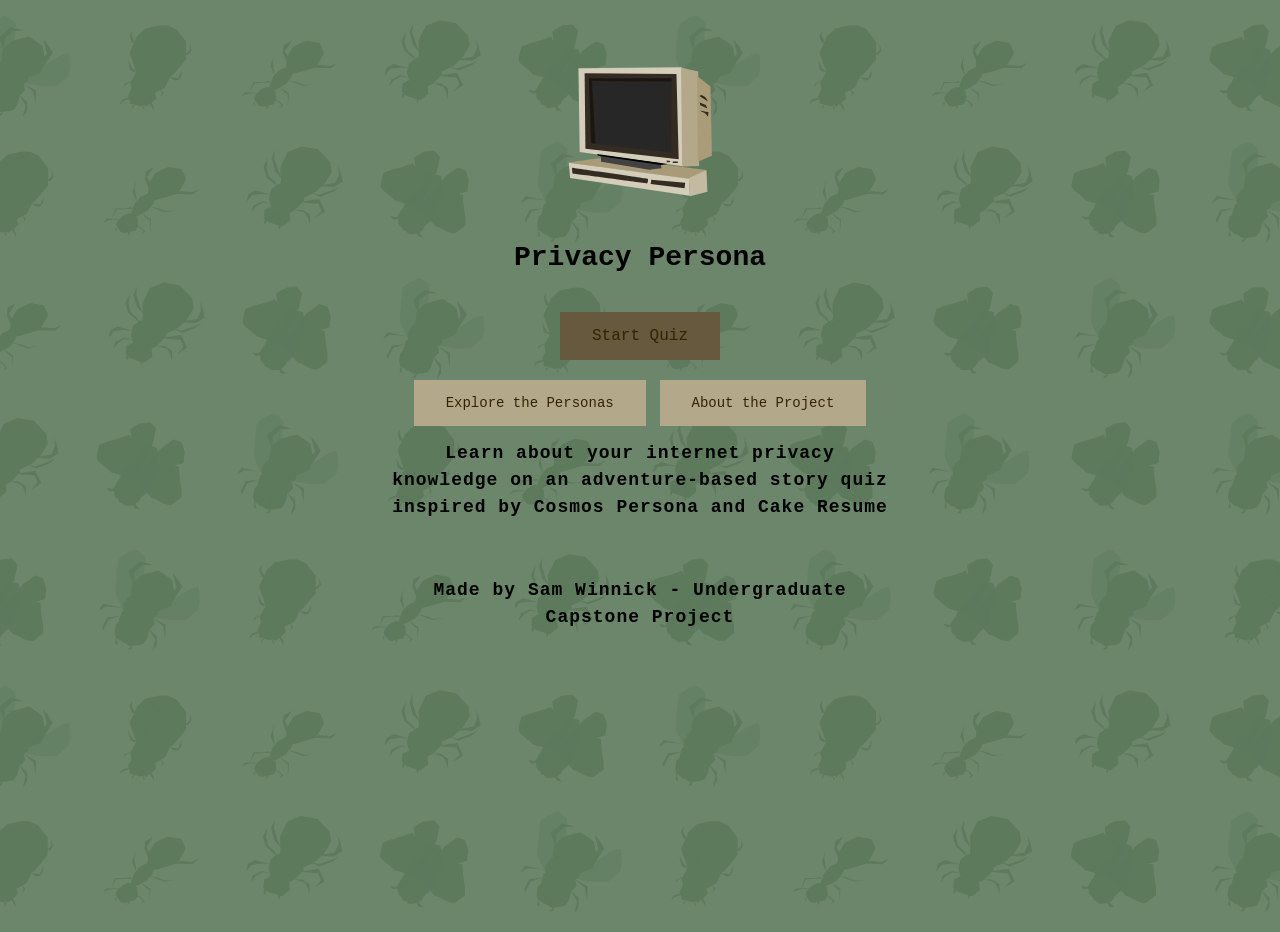
==== index.html @ 3db1d500 "fontbold" ====
<!DOCTYPE html>
<html lang="en">
<head>
    <title>Privacy Persona</title>
    <link rel="stylesheet" href="style.css">
    <meta name="viewport" content="width=device-width, initial-scale=1.0">
</head>
<body>

    <div class="quiz-page" id="quiz-page"> <!-- main parent container  -->

        <div class="start-page" id="start-page"> <!-- start page child container  -->
            <img src="images/Vector-Computer1.svg" class="start-image">
            <h1>Privacy Persona</h1>
            <button id="start-button" class="start-button">Start Quiz</button>
            <br>
            <button id="explore-button" class="about-button">Explore the Personas</button>
            <button id="about-button" class="about-button">About the Project</button>
            <br>
            <h2>Learn about your internet privacy knowledge on an adventure-based story quiz inspired by Cosmos Persona and Cake Resume</h2>
            <br>
            <h2>Made by Sam Winnick - Undergraduate Capstone Project</h2>
        </div>


        <div id="quiz" style="display: none;"> <!-- quiz page child container  -->
            <p id="question-text"></p>
            <button id="answerA" class="answer-button"></button>
            <button id="answerB" class="answer-button"></button>
            </div>

        <div id="result" style="display: none;"> <!-- results page child container  -->
            <div class="result-image">
            <img id="result-image" src="" alt="result image">
            </div>
            <br>
            <button id="explore-button2" class="about-button">Explore the Personas</button>
            <button id="about-button2" class="about-button">About the Project</button></a>  
        </div>

        <div id="explore-page" style="display: none;"> <!-- explore page child container  -->
            <img src="images/Vector-Computer1.svg" class="home-image" id="home-link">
            <h1>The Personas</h1>
            <img src="images/The-Fly-Result.png" alt="The Fly" class="result-image">
            <img src="images/The-Ant-Result.png" alt="The Ant" class="result-image">
            <img src="images/The-Moth-Result.png" alt="The Moth" class="result-image">
            <img src="images/The-Beetle-Result.png" alt="The Beetle" class="result-image">
            <img src="images/The-Spider-Result.png" alt="The Spider" class="result-image">
        </div>

        <div id="about-page" style="display: none;"> <!-- about page child container  -->
            <img src="images/Vector-Computer1.svg" class="home-image" id="home-link2">
            <h1>About the Project</h1>
            <div id="about-block"> 
                <p>The necessity to increase digital literacy, particularly internet privacy awareness in order to safely navigate the web has become imperative. Privacy Persona, a quiz that assesses user’s knowledge on internet privacy skills, works to confront these increasing concerns. Following the user through a narrative adventure acting as an allegory for the web, allows for users to explore their online habits through self-assessment. </p>
                <h3>Method</h3>
                <p>To situate the project within the digital humanities, it was required to have in-depth background knowledge of self assessment, social categorization theory, the rise and impact of quiz taking, interactive learning, and the relationship individuals develop with digital spaces. Similar studies that explore web user archetypes such as Charset and Bedard's1, Meyen et al.'s2 and Dehling et al.'s3 created a foundation for preexisting scholarship and helped develop the quiz results. Using the existing typologies in research and comparing their traits, I developed my persona results and alongside wrote the questionnaire for the quiz using studies highlighting the most common uncertainties and skill gaps in digital literacy. The project was coded on Visual Studio code using JavaScript, HTML/CSS  and debugged with Claude AI. The quiz is currently hosted on Github pages for open public access. </p>
                <h3>Deliverable</h3>
                <p>The influence of self-assessment and social categorization became a widely shared sentiment across the early age of internet. Internet groups were formed based on common interests, such as fandoms, hobbies, lifestyle, and more. Thus came the emergence of grouping and association on the internet and along came the construction of digital identities (Berberick and McAllister 3424)4. The desire to relate to others and find connections through the internet would inevitably impact the influence of personality quizzes finding their popularity. 
                <br>•••
                In the early 2010s, BuzzFeed became widely known for their creative utilization of personality quizzes. It became a popular model for their website to gain user interaction by catering to the digital self-construction (Berberick and McAllister 3435) and self-categorization motivations (Hornsey 215)5. With the ability to create your own personality quiz, from topics ranging to “what character are you?” to “what food item are you?”, BuzzFeed monetized pre-existing digital behaviours such as finding community, building upon ones digital identity, and fan culture, to categorize and unite web users with similar traits, behaviours, and interests. 
                <br>•••
                In 2024 , playful, artistic personality quizzes began to circulate on GitHub. Artists began designing, programming, and adding unique visuals and themes to the quizzes. Cosmos Persona6, developed by I-see Warisa Jaidee, went viral for its narrative storytelling and unique graphics, situating itself between play, art, and learning. Cake Resume7 was created by an online hub for resume building and job searching, which encouraged users to learn about their career habits through a fun, engaging, pastry-themed design. This was the first viral instance where quiz-taking methods were used for educational purposes outside of psychology, providing users with insights to improve their interview skills. The natural shareability of quiz content as discussed by Berberick and McAllister allows for these projects to reach many internet users and act as a means of self-promotion for the project itself, encouraging discourse and topic awareness.
                </p>
                <p>This code was written in collaboration with ClaudeAI and was used to iterate, debug, and refine the quiz algorithm.</p>
                <p>To explore the sources used in developing this project visit <a href="https://samanthawinnick.framer.website/">https://samanthawinnick.framer.website/</a></p>
            </div>
        </div>

    </div>
        <script src="script.js"></script>
</body>
</html>
---- style.css ----
* {
    box-sizing: border-box;
}

body {
    font-family: "Lucida Console", "Courier New", monospace;
    background: url("images/background.svg") center/cover no-repeat #5D7A5D;
    background-repeat: repeat-y;
    font-size: 20px;
    margin: 0;
    padding: 16px;
    display: flex;
    justify-content: center;
    align-items: flex-start;
    min-height: 100vh;
}

.quiz-page {
    font-family: "Lucida Console", "Courier New", monospace;
    text-align: center;
    font-size: 23px;
    max-width: 500px;
    width: 100%;
    min-height: 100svh;
    font-weight: bold;
    padding-top: 20px;
}

#quiz {
    display: flex;
    flex-direction: column;
    align-items: center;
    width: 100%;
}


h1 {
    font-family: "Lucida Console", "Courier New", monospace;
    font-size: 28px;
    font-weight: bold; 

}

p{
    font-size: 12px;
}

h2{
    font-size: 18px;
    text-align: center;
    letter-spacing: 1px;
    line-height: 1.5;
}

.start-button {  
    display: inline-block;
    font-family: "Lucida Console", "Courier New", monospace;
    background-color: #66593D; 
    border: none;
    color: #312500;
    padding: 15px 32px;
    text-align: center;
    text-decoration: none;
    font-size: 16px;
    margin-top: 20px;
    border-radius: 0px;
    font-weight: 400;
}


.start-button:hover {
    background-color: #82724e;
    color: #312500;
}

.about-button {
    display: inline-block;
    font-family: "Lucida Console", "Courier New", monospace;
    background-color: #B4A88A; 
    border: none;
    color: #312500;
    padding: 15px 32px;
    text-align: center;
    text-decoration: none;
    font-size: 14px;
    margin-top: 20px;
    border-radius: 0px;
    font-weight: 400;
}

.about-button:hover {
    background-color: #d0c29f;
    color: #312500;
}

.start-image {
    max-width: 100%; 
    max-height: 300px; 
}

.answer-button {
    font-family: "Lucida Console", "Courier New", monospace;
    background-color: #4e3f27;
    border: none;
    color: #ffffff;
    padding: 15px 32px;
    text-align: center;
    font-size: 18px;
    margin-top: 10px;
    cursor: pointer;
    border-radius: 5px;
    display: block;
    width: 100%;
    transition: background-color 0.3s ease;
}

.answer-button:hover {
    background-color: #f4ffeb;
    color: #4e3f27;
}

#question-text {
    font-family: "Lucida Console", "Courier New", monospace;
    font-size: 22px;
    color: #0b032d;
    margin: 0 0 15px 0;
    padding: 0;
    width: 100%;
    text-align: center;
}

#result {
    padding: 10px;
    background-color: #ffffff00;
    display: none;
    width: 100%;
    max-width: 400px;
}

.result-image {
    text-align: center;
    width: 100%;
}
 
.result-image img {
    max-width: 100%;
    width: 100%;
    height: auto;
    margin: auto;
    margin-top: 20px;
}

#explore-page {
    font-family: "Lucida Console", "Courier New", monospace;
    text-align: center;
    font-size: 23px;
    max-width: 440px;
    width: 100%;
    font-weight: bold;
}

#explore-page img {
    width: 100%;
    max-width: 500px;
    height: auto;
    display: block;
    padding-top: 10px;
    padding-bottom: 10px;
}

#explore-page h1 {
    margin-top: 20px; 
    font-family: "Lucida Console", "Courier New", monospace;
    font-size: 18px;
    color: #0b032d;
    text-align: center;
}

.home-image {
    cursor: pointer;
    max-width: 100%; 
    max-height: 100px;
}

#about-page {
    font-family: "Lucida Console", "Courier New", monospace;
    text-align: center;
    font-size: 23px;
    max-width: 440px;
    width: 100%;
    font-weight: bold;
    display: flex;
    flex-direction: column;
    align-items: center;
}

#about-block {
    max-width: 440px;
    background-color: #5d7a5d8e;
    display: inline-block;
    padding: 16px 24px;
}

#about-page h1 {
    margin-top: 20px; 
    font-family: "Lucida Console", "Courier New", monospace;
    font-size: 18px;
    color: #0b032d;
    text-align: center;
}

#about-page h3 { 
    font-family: "Lucida Console", "Courier New", monospace;
    font-size: 18px;
    color: #0b032d;
    text-align: center;
}

#about-page p { 
    font-family: "Lucida Console", "Courier New", monospace;
    font-size: 12px;
    color: #0b032d;
    text-align: left;
}
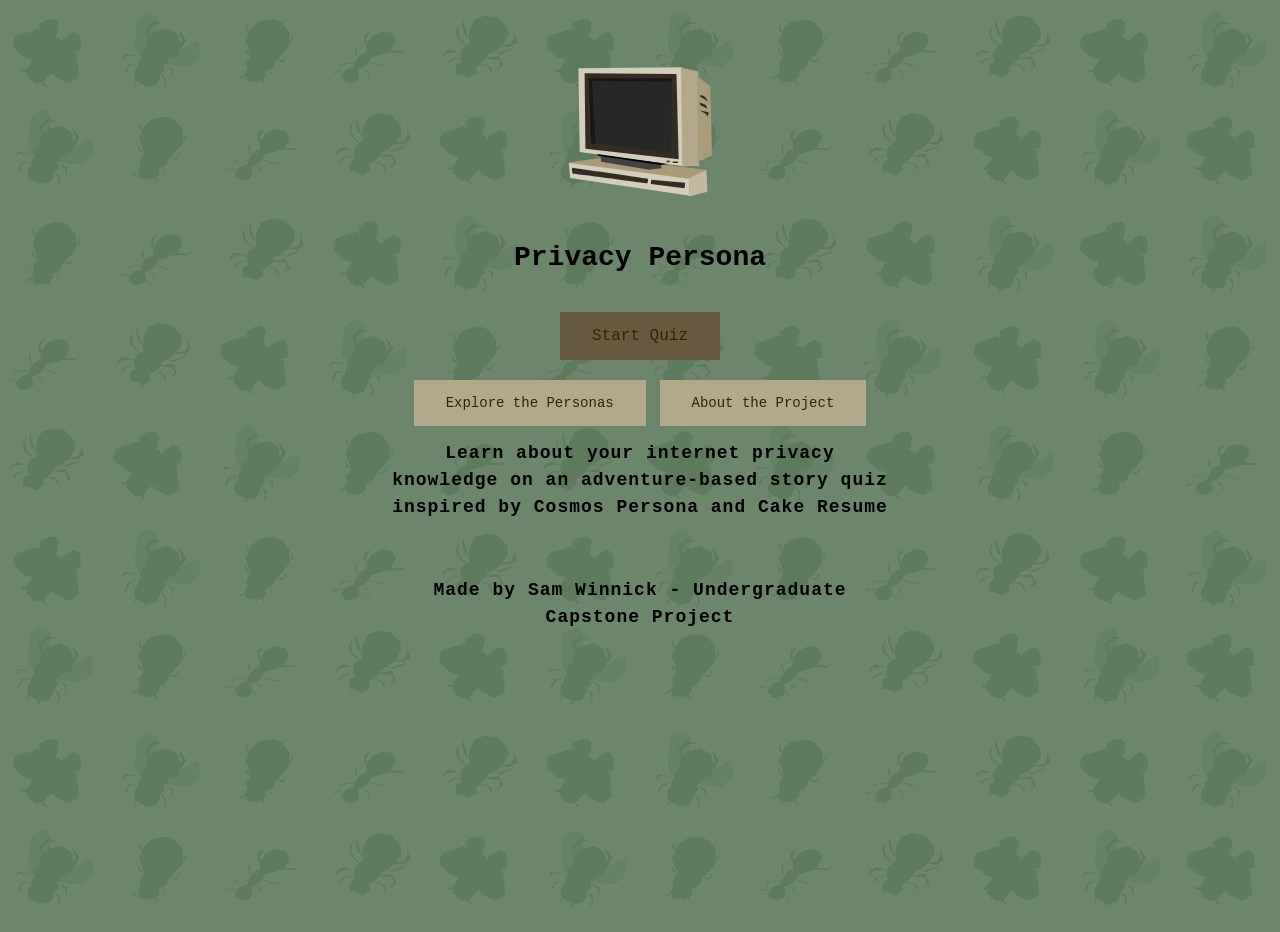
==== commit 370fe1d6: "link update" ====
--- a/index.html
+++ b/index.html
@@ -63,7 +63,7 @@
                 In 2024 , playful, artistic personality quizzes began to circulate on GitHub. Artists began designing, programming, and adding unique visuals and themes to the quizzes. Cosmos Persona6, developed by I-see Warisa Jaidee, went viral for its narrative storytelling and unique graphics, situating itself between play, art, and learning. Cake Resume7 was created by an online hub for resume building and job searching, which encouraged users to learn about their career habits through a fun, engaging, pastry-themed design. This was the first viral instance where quiz-taking methods were used for educational purposes outside of psychology, providing users with insights to improve their interview skills. The natural shareability of quiz content as discussed by Berberick and McAllister allows for these projects to reach many internet users and act as a means of self-promotion for the project itself, encouraging discourse and topic awareness.
                 </p>
                 <p>This code was written in collaboration with ClaudeAI and was used to iterate, debug, and refine the quiz algorithm.</p>
-                <p>To explore the sources used in developing this project visit <a href="https://samanthawinnick.framer.website/">https://samanthawinnick.framer.website/</a></p>
+                <p>To explore the sources used in developing this project visit <a href="https://samanthawinnick.framer.website/privacypersona">https://samanthawinnick.framer.website/privacypersona</a></p>
             </div>
         </div>
 
--- a/style.css
+++ b/style.css
@@ -4,8 +4,7 @@
 
 body {
     font-family: "Lucida Console", "Courier New", monospace;
-    background: url("images/background.svg") center/cover no-repeat #5D7A5D;
-    background-repeat: repeat-y;
+    background: url("images/background.svg") center top / 100% auto repeat-y #5D7A5D;
     font-size: 20px;
     margin: 0;
     padding: 16px;
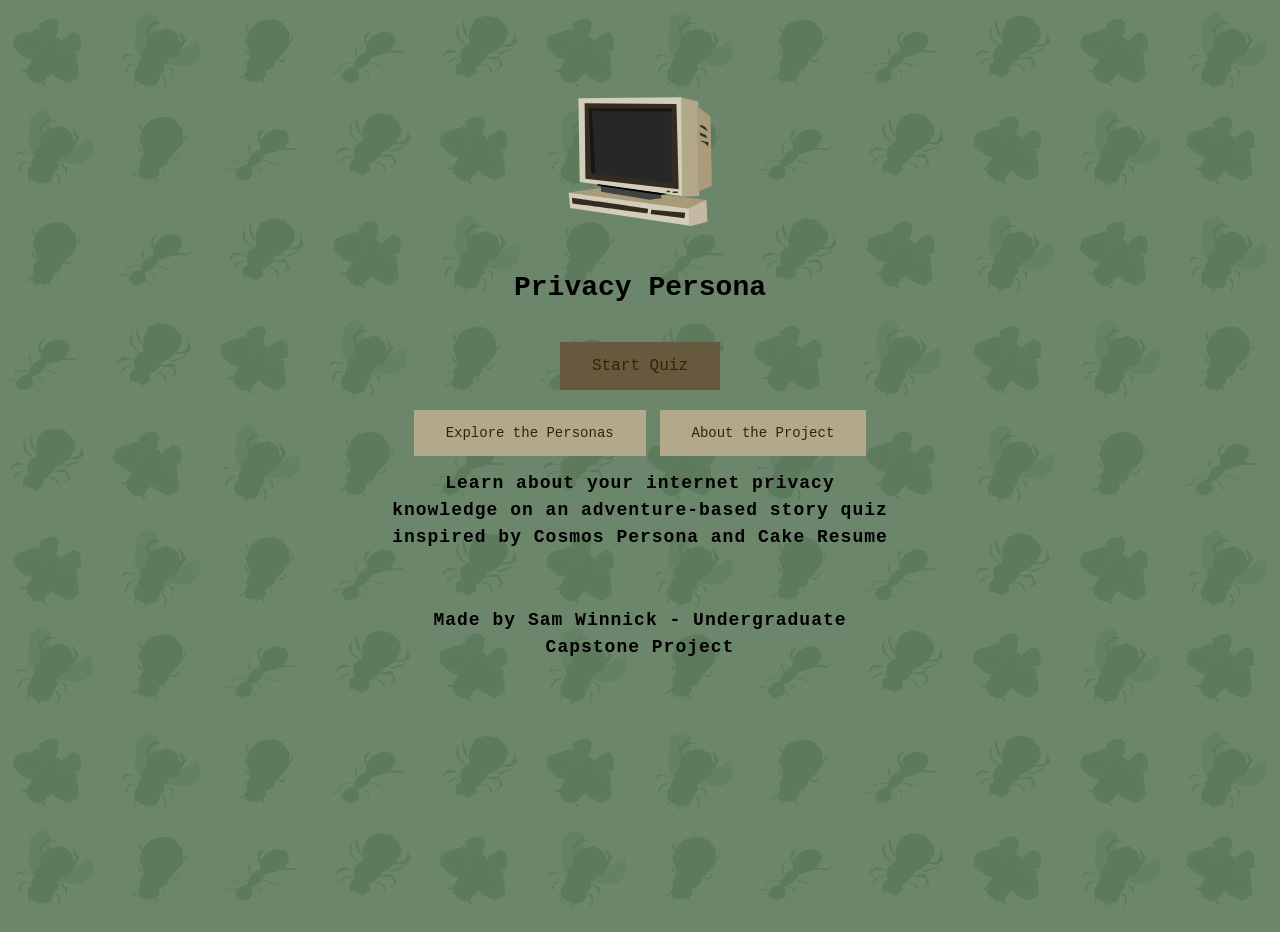
==== commit 3a46cfff: "code link" ====
--- a/index.html
+++ b/index.html
@@ -57,13 +57,14 @@
                 <p>To situate the project within the digital humanities, it was required to have in-depth background knowledge of self assessment, social categorization theory, the rise and impact of quiz taking, interactive learning, and the relationship individuals develop with digital spaces. Similar studies that explore web user archetypes such as Charset and Bedard's1, Meyen et al.'s2 and Dehling et al.'s3 created a foundation for preexisting scholarship and helped develop the quiz results. Using the existing typologies in research and comparing their traits, I developed my persona results and alongside wrote the questionnaire for the quiz using studies highlighting the most common uncertainties and skill gaps in digital literacy. The project was coded on Visual Studio code using JavaScript, HTML/CSS  and debugged with Claude AI. The quiz is currently hosted on Github pages for open public access. </p>
                 <h3>Deliverable</h3>
                 <p>The influence of self-assessment and social categorization became a widely shared sentiment across the early age of internet. Internet groups were formed based on common interests, such as fandoms, hobbies, lifestyle, and more. Thus came the emergence of grouping and association on the internet and along came the construction of digital identities (Berberick and McAllister 3424)4. The desire to relate to others and find connections through the internet would inevitably impact the influence of personality quizzes finding their popularity. 
-                <br>•••
+                <br>•••<br>
                 In the early 2010s, BuzzFeed became widely known for their creative utilization of personality quizzes. It became a popular model for their website to gain user interaction by catering to the digital self-construction (Berberick and McAllister 3435) and self-categorization motivations (Hornsey 215)5. With the ability to create your own personality quiz, from topics ranging to “what character are you?” to “what food item are you?”, BuzzFeed monetized pre-existing digital behaviours such as finding community, building upon ones digital identity, and fan culture, to categorize and unite web users with similar traits, behaviours, and interests. 
-                <br>•••
+                <br>•••<br>
                 In 2024 , playful, artistic personality quizzes began to circulate on GitHub. Artists began designing, programming, and adding unique visuals and themes to the quizzes. Cosmos Persona6, developed by I-see Warisa Jaidee, went viral for its narrative storytelling and unique graphics, situating itself between play, art, and learning. Cake Resume7 was created by an online hub for resume building and job searching, which encouraged users to learn about their career habits through a fun, engaging, pastry-themed design. This was the first viral instance where quiz-taking methods were used for educational purposes outside of psychology, providing users with insights to improve their interview skills. The natural shareability of quiz content as discussed by Berberick and McAllister allows for these projects to reach many internet users and act as a means of self-promotion for the project itself, encouraging discourse and topic awareness.
                 </p>
                 <p>This code was written in collaboration with ClaudeAI and was used to iterate, debug, and refine the quiz algorithm.</p>
-                <p>To explore the sources used in developing this project visit <a href="https://samanthawinnick.framer.website/privacypersona">https://samanthawinnick.framer.website/privacypersona</a></p>
+                <p>To explore the resources used in developing this project visit <a href="https://samanthawinnick.framer.website/privacypersona">https://samanthawinnick.framer.website/privacypersona</a></p>
+                <p>To explore the code repo visit <a href="https://github.com/swnnck/swnnck.github.io">https://github.com/swnnck/swnnck.github.io</a></p>
             </div>
         </div>
 
--- a/style.css
+++ b/style.css
@@ -14,6 +14,7 @@
     min-height: 100vh;
 }
 
+/* Main quiz section */
 .quiz-page {
     font-family: "Lucida Console", "Courier New", monospace;
     text-align: center;
@@ -22,7 +23,7 @@
     width: 100%;
     min-height: 100svh;
     font-weight: bold;
-    padding-top: 20px;
+    padding-top: 50px;
 }
 
 #quiz {
@@ -72,7 +73,8 @@
     color: #312500;
 }
 
-.about-button {
+/* Explore and About button */
+.about-button { 
     display: inline-block;
     font-family: "Lucida Console", "Courier New", monospace;
     background-color: #B4A88A; 
@@ -85,7 +87,7 @@
     margin-top: 20px;
     border-radius: 0px;
     font-weight: 400;
-}
+} 
 
 .about-button:hover {
     background-color: #d0c29f;
@@ -123,11 +125,12 @@
     font-size: 22px;
     color: #0b032d;
     margin: 0 0 15px 0;
-    padding: 0;
-    width: 100%;
-    text-align: center;
-}
-
+    padding-top: 20px;
+    width: 100%;
+    text-align: center;
+}
+
+/* Results page */
 #result {
     padding: 10px;
     background-color: #ffffff00;
@@ -149,6 +152,7 @@
     margin-top: 20px;
 }
 
+/* Explore page */
 #explore-page {
     font-family: "Lucida Console", "Courier New", monospace;
     text-align: center;
@@ -175,12 +179,14 @@
     text-align: center;
 }
 
+/* Computer icon to link back to home */
 .home-image {
     cursor: pointer;
     max-width: 100%; 
     max-height: 100px;
 }
 
+/* About page */
 #about-page {
     font-family: "Lucida Console", "Courier New", monospace;
     text-align: center;
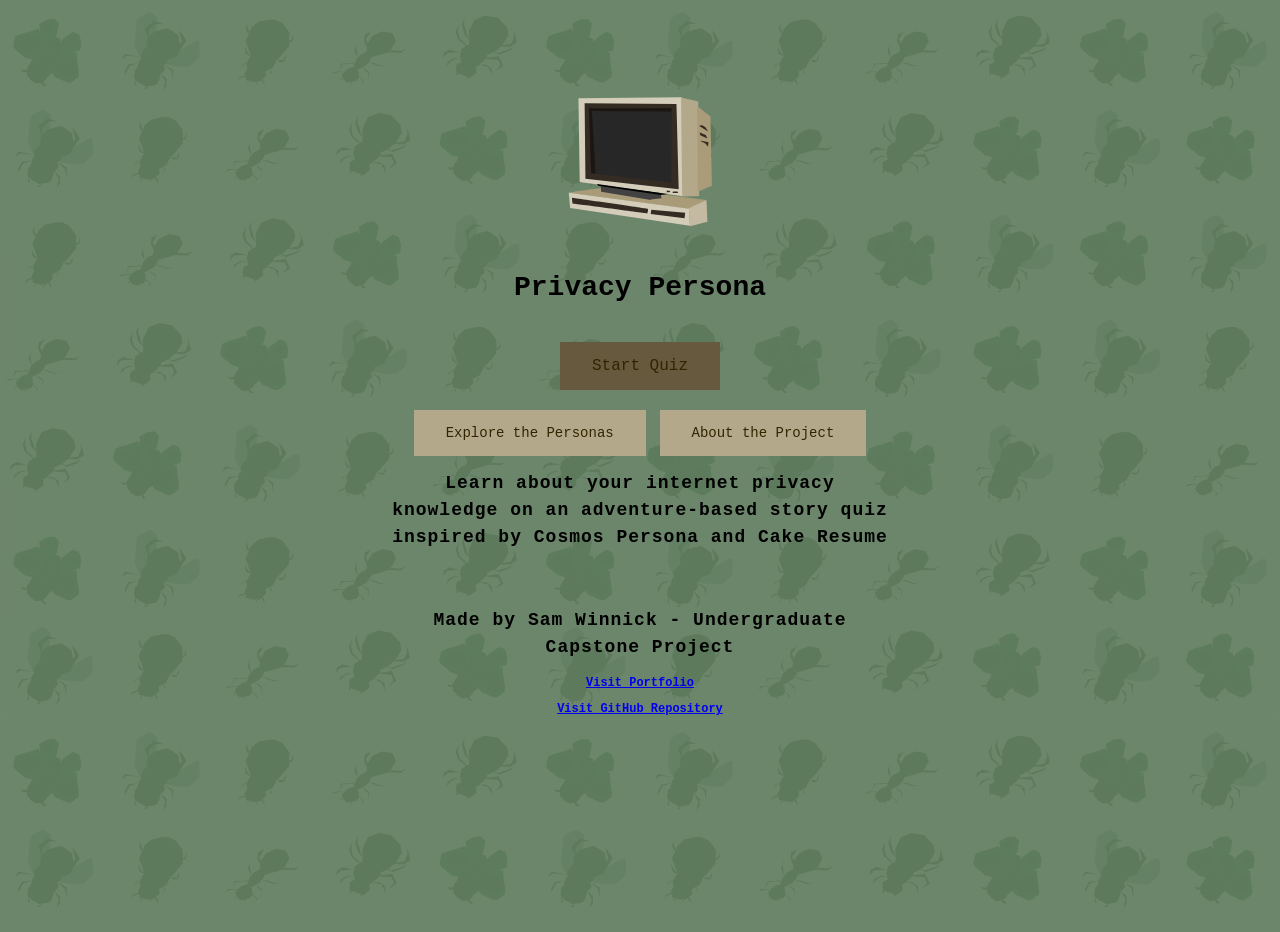
==== commit 5a0b36b3: "link on homepage" ====
--- a/index.html
+++ b/index.html
@@ -20,6 +20,8 @@
             <h2>Learn about your internet privacy knowledge on an adventure-based story quiz inspired by Cosmos Persona and Cake Resume</h2>
             <br>
             <h2>Made by Sam Winnick - Undergraduate Capstone Project</h2>
+            <p><a href="https://samanthawinnick.framer.website">Visit Portfolio</a></p>
+            <p><a href="https://github.com/swnnck/swnnck.github.io">Visit GitHub Repository</a></p>
         </div>
 
 
@@ -64,7 +66,7 @@
                 </p>
                 <p>This code was written in collaboration with ClaudeAI and was used to iterate, debug, and refine the quiz algorithm.</p>
                 <p>To explore the resources used in developing this project visit <a href="https://samanthawinnick.framer.website/privacypersona">https://samanthawinnick.framer.website/privacypersona</a></p>
-                <p>To explore the code repo visit <a href="https://github.com/swnnck/swnnck.github.io">https://github.com/swnnck/swnnck.github.io</a></p>
+                <p>To explore the code repository visit <a href="https://github.com/swnnck/swnnck.github.io">https://github.com/swnnck/swnnck.github.io</a></p>
             </div>
         </div>
 
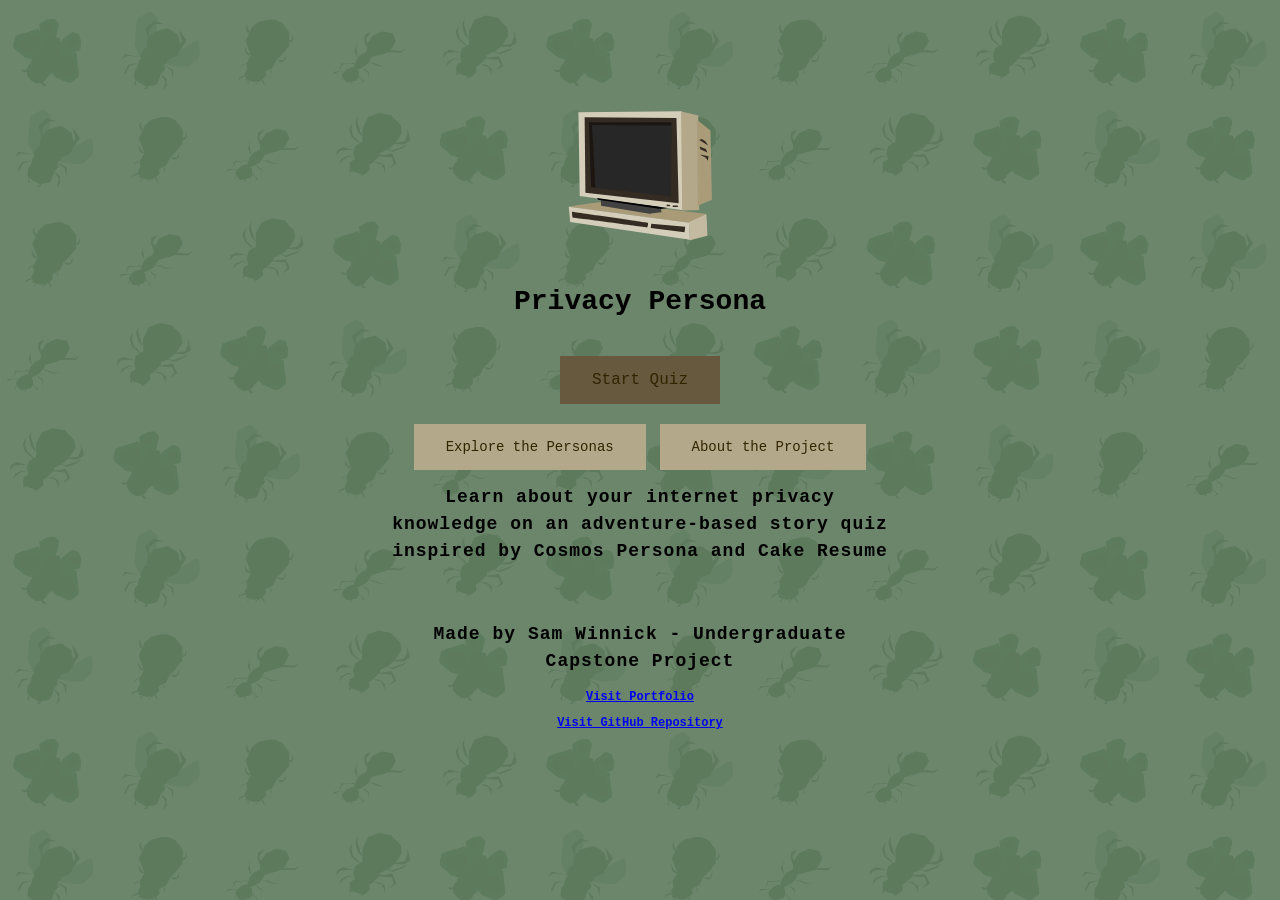
==== commit 989913fc: "remove deliverable" ====
--- a/index.html
+++ b/index.html
@@ -57,13 +57,6 @@
                 <p>The necessity to increase digital literacy, particularly internet privacy awareness in order to safely navigate the web has become imperative. Privacy Persona, a quiz that assesses user’s knowledge on internet privacy skills, works to confront these increasing concerns. Following the user through a narrative adventure acting as an allegory for the web, allows for users to explore their online habits through self-assessment. </p>
                 <h3>Method</h3>
                 <p>To situate the project within the digital humanities, it was required to have in-depth background knowledge of self assessment, social categorization theory, the rise and impact of quiz taking, interactive learning, and the relationship individuals develop with digital spaces. Similar studies that explore web user archetypes such as Charset and Bedard's1, Meyen et al.'s2 and Dehling et al.'s3 created a foundation for preexisting scholarship and helped develop the quiz results. Using the existing typologies in research and comparing their traits, I developed my persona results and alongside wrote the questionnaire for the quiz using studies highlighting the most common uncertainties and skill gaps in digital literacy. The project was coded on Visual Studio code using JavaScript, HTML/CSS  and debugged with Claude AI. The quiz is currently hosted on Github pages for open public access. </p>
-                <h3>Deliverable</h3>
-                <p>The influence of self-assessment and social categorization became a widely shared sentiment across the early age of internet. Internet groups were formed based on common interests, such as fandoms, hobbies, lifestyle, and more. Thus came the emergence of grouping and association on the internet and along came the construction of digital identities (Berberick and McAllister 3424)4. The desire to relate to others and find connections through the internet would inevitably impact the influence of personality quizzes finding their popularity. 
-                <br>•••<br>
-                In the early 2010s, BuzzFeed became widely known for their creative utilization of personality quizzes. It became a popular model for their website to gain user interaction by catering to the digital self-construction (Berberick and McAllister 3435) and self-categorization motivations (Hornsey 215)5. With the ability to create your own personality quiz, from topics ranging to “what character are you?” to “what food item are you?”, BuzzFeed monetized pre-existing digital behaviours such as finding community, building upon ones digital identity, and fan culture, to categorize and unite web users with similar traits, behaviours, and interests. 
-                <br>•••<br>
-                In 2024 , playful, artistic personality quizzes began to circulate on GitHub. Artists began designing, programming, and adding unique visuals and themes to the quizzes. Cosmos Persona6, developed by I-see Warisa Jaidee, went viral for its narrative storytelling and unique graphics, situating itself between play, art, and learning. Cake Resume7 was created by an online hub for resume building and job searching, which encouraged users to learn about their career habits through a fun, engaging, pastry-themed design. This was the first viral instance where quiz-taking methods were used for educational purposes outside of psychology, providing users with insights to improve their interview skills. The natural shareability of quiz content as discussed by Berberick and McAllister allows for these projects to reach many internet users and act as a means of self-promotion for the project itself, encouraging discourse and topic awareness.
-                </p>
                 <p>This code was written in collaboration with ClaudeAI and was used to iterate, debug, and refine the quiz algorithm.</p>
                 <p>To explore the resources used in developing this project visit <a href="https://samanthawinnick.framer.website/privacypersona">https://samanthawinnick.framer.website/privacypersona</a></p>
                 <p>To explore the code repository visit <a href="https://github.com/swnnck/swnnck.github.io">https://github.com/swnnck/swnnck.github.io</a></p>
--- a/style.css
+++ b/style.css
@@ -7,7 +7,6 @@
     background: url("images/background.svg") center top / 100% auto repeat-y #5D7A5D;
     font-size: 20px;
     margin: 0;
-    padding: 16px;
     display: flex;
     justify-content: center;
     align-items: flex-start;
@@ -23,7 +22,7 @@
     width: 100%;
     min-height: 100svh;
     font-weight: bold;
-    padding-top: 50px;
+    padding-top: 80px;
 }
 
 #quiz {
@@ -65,6 +64,7 @@
     margin-top: 20px;
     border-radius: 0px;
     font-weight: 400;
+    cursor: pointer;
 }
 
 
@@ -87,6 +87,7 @@
     margin-top: 20px;
     border-radius: 0px;
     font-weight: 400;
+    cursor: pointer;
 } 
 
 .about-button:hover {
@@ -109,15 +110,23 @@
     font-size: 18px;
     margin-top: 10px;
     cursor: pointer;
-    border-radius: 5px;
+    border-radius: 2px;
     display: block;
     width: 100%;
-    transition: background-color 0.3s ease;
+    cursor: pointer;
 }
 
 .answer-button:hover {
     background-color: #f4ffeb;
     color: #4e3f27;
+}
+
+/* To fix button hover on mobile */
+@media (hover: none) {
+    .answer-button:hover {
+        background-color: #4e3f27;
+        color: #ffffff;
+    }
 }
 
 #question-text {
@@ -191,8 +200,8 @@
     font-family: "Lucida Console", "Courier New", monospace;
     text-align: center;
     font-size: 23px;
-    max-width: 440px;
-    width: 100%;
+    width: 100%;
+    max-width: 500px;
     font-weight: bold;
     display: flex;
     flex-direction: column;
@@ -200,10 +209,12 @@
 }
 
 #about-block {
-    max-width: 440px;
+    max-width: 500px;
+    width: 100%;
     background-color: #5d7a5d8e;
     display: inline-block;
     padding: 16px 24px;
+    overflow-wrap: break-word;
 }
 
 #about-page h1 {
